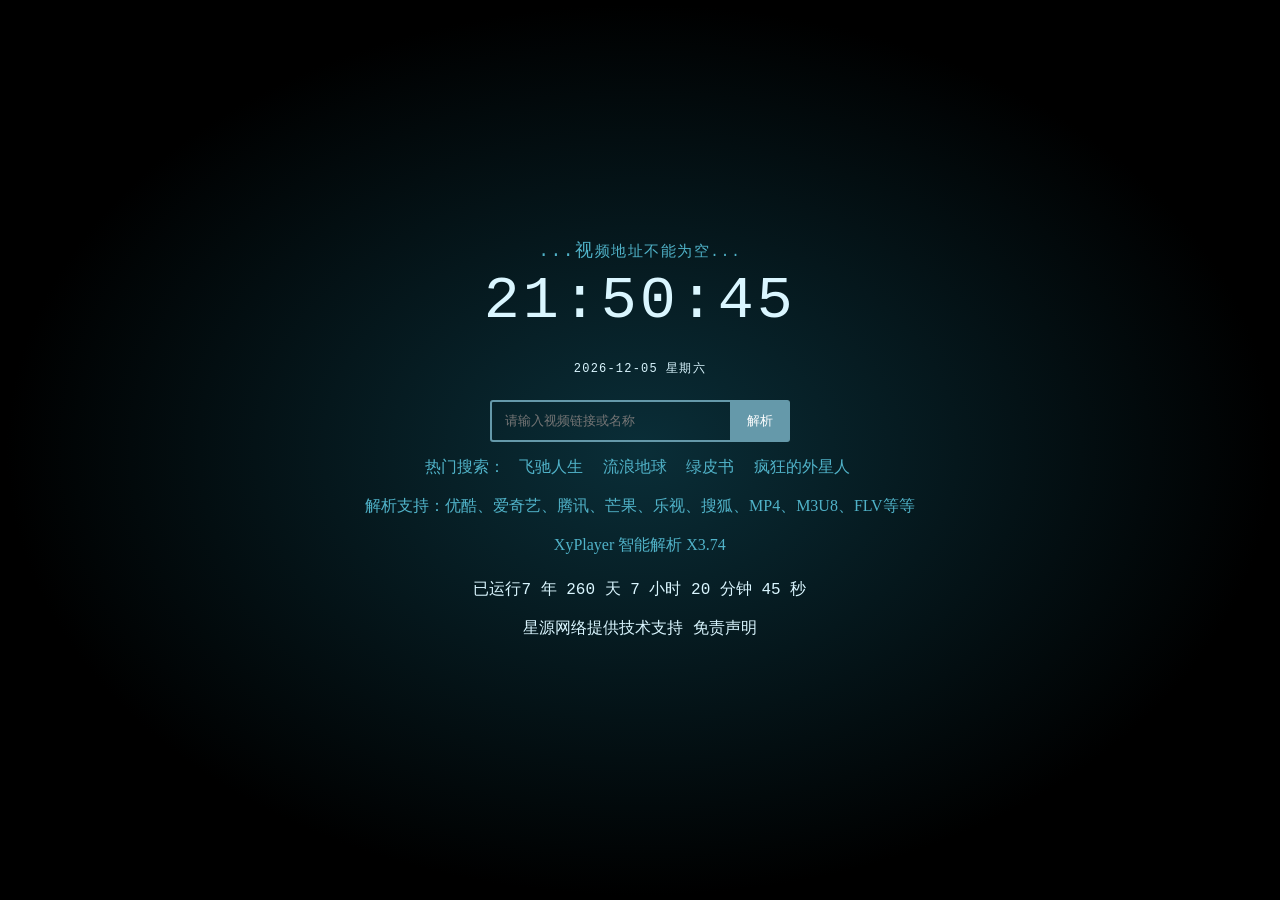
==== index.html @ cec32cd4 "Add files via upload" ====
﻿<!DOCTYPE html>
 <!--[if lt IE 7 ]><html class=ie6><![endif]--> <!--[if IE 7 ]><html class=ie7><![endif]--> <!--[if IE 8 ]><html class=ie8><![endif]--> <!--[if IE 9 ]><html class=ie9><![endif]--> <!--[if (gt IE 9)|!(IE)]><!--><html class=w3c><!--<![endif]-->       
<html><head>     
<meta http-equiv="Content-Type" content="text/html; charset=utf-8" />
<meta http-equiv="X-UA-Compatible" content="IE=edge,chrome=1" /> <meta name="renderer" content="webkit" />
<meta name="viewport" content="width=device-width, initial-scale=1.0, maximum-scale=1.0, user-scalable=0" />
<meta http-equiv="pragma" content="no-cache" /><meta http-equiv="expires" content="0" />
<meta name="keywords" content="vip视频解析,vip视频在线解析,vip解析,万能vip视频解析,vip视频全能解析,vip视频,手机vip视频解析,手机在线解析vip视频,优酷vip解析,爱奇艺vip解析,腾讯vip解析,乐视vip解析,芒果vip解析" />
<meta name="description" content="XyPlayer 智能解析为您免费解析主流视频网站的VIP视频,支持爱奇艺、腾讯、优酷、乐视、芒果、搜狐、PPTV等等，可搜索最新的免费福利视频、电影和电视剧资源，欢迎使用！" />   
<title id="info">XyPlayer 智能解析 X3</title> 
<style>
html,body{overflow:hidden;  
width:100%;
height: 100%; 
margin: 0;
padding: 0;
}
</style>
</head>
<body>

 <script>
var _hmt = _hmt || [];
   (function() {
    var hm = document.createElement("script");
    hm.src = "https://hm.baidu.com/hm.js?dea6bad1057861a8f0ec2b6f8332eec1";
    var s = document.getElementsByTagName("script")[0]; 
    s.parentNode.insertBefore(hm,s);
})();
</script>
<script type="text/javascript" src="./js/xplayer.js"></script>
<script>
//updateInfo('?v='+v)
console.log("location.search内容："+playurl);
upInfo(wd,G_url,v,flag,playurl);
console.log("参数v1内容："+v);
console.log("参数wd1内容："+wd);
console.log("参数G_url1内容："+G_url);
function upInfo(namewd,nameurl,namev,nameflag,nameplayurl) {
       var zcf='./yunso';//./yunso.x.html
       //var zcs='./play/';
       var zcs='index2v.html';
       var wd=namewd;
       var G_url=nameurl;
       var v=namev;
       var flag=nameflag;
       var playurl=nameplayurl
console.log("参数v2内容："+v);
console.log("参数wd2内容："+wd);
console.log("参数G_url2内容："+G_url);
if(wd==="" && G_url==="" && v==="" && flag===""){
      updateInfo(zcf);
}else{  if(v!==""){updateInfo(zcf+'?v='+namev);}
      if(flag!==""){ updateInfo(zcs+nameplayurl); }
      if(wd!==""){ updateInfo(zcf+'?wd='+namewd); }
      if(G_url!==""){ updateInfo(zcf+'?url='+nameplayurl); }
    }
  }

function updateInfo(name) {

var sdurl=name;//+'?'+name+'='+name;

 var body = document.getElementsByTagName('body');       
            document.body.innerHTML += '<iframe width="100%" height="100%" src='+sdurl+' frameborder="0" border="0" marginwidth="0" marginheight="0" scrolling="no" allowfullscreen="allowfullscreen"  mozallowfullscreen="mozallowfullscreen"  msallowfullscreen="msallowfullscreen" oallowfullscreen="oallowfullscreen" webkitallowfullscreen="webkitallowfullscreen" ></iframe>';}
 /*
<div id="clock" style="position: static; left: 8.5px;">
<div id="main"></div>
<div class="clearfloat"></div>
<p class="date"></p>
<p class="time" id="time">12:11:02</p>
<p class="text" id="text">2019-04-30 星期二</p><br>
<div class="search bar6">
<form action="./" method="get">
<input id="wd" type="text" name="v" placeholder="请输入视频链接或名称" autocomplete="off"  onmouseover = "func(word)"  onmouseout = "func1(word)">
<button type="submit" id="btn"></button>
<!--<input type="submit" value="百度一下" id="btn">-->
<div id="word"   onmouseover = "func(this)"  onmouseout = "func1(this)" style="display: none;"></div>
</form>
 <div class="resou">
    <font face="verdana" style="color:#50b2c8;"> 热门搜索：</font>
        <a href="./?v=飞驰人生">飞驰人生</a>
       <a href="./?v=流浪地球">流浪地球</a>
       <a href="./?v=绿皮书">绿皮书</a>
       <a href="./?v=疯狂的外星人">疯狂的外星人</a>
   
 </div> 
    
    
<div>    
<br>
<font face="verdana" style="color:#50b2c8;">解析支持：优酷、爱奇艺、腾讯、芒果、乐视、搜狐、MP4、M3U8、FLV等等</font><br><br>
*/           
 </script>
<script type="text/javascript">
function GetRequest() {
            var url = location.search; //获取url中"?"符后的字串
            var theRequest = new Object();
            if (url.indexOf("?") != -1) {
                var str = url.substr(1);
                strs = str.split("&");
                for ( var i = 0; i < strs.length; i++) {
                    theRequest[strs[i].split("=")[0]] = unescape(strs[i].split("=")[1]);
                }
            }
            return theRequest;
        }
var Request=undefined;
Request=GetRequest();
var id=Request["flag"];
//?flag=1&type=zuidam3u8&id=53994&wd=双世宠妃2

 function getQuery(){
          let res = {},query=window.location.href.split(/\?(?!.*\?)/)[1];
          if(query){
            let arr =query.split("&");
            for(let i = 0, len = arr.length; i < len; i++){
              res[arr[i].split("=")[0]] = arr[i].split("=")[1]
            }
          }
          return res;
    }
   console.log(getQuery());//var obj1 = eval(ids);
</script>     
</body>
</html>
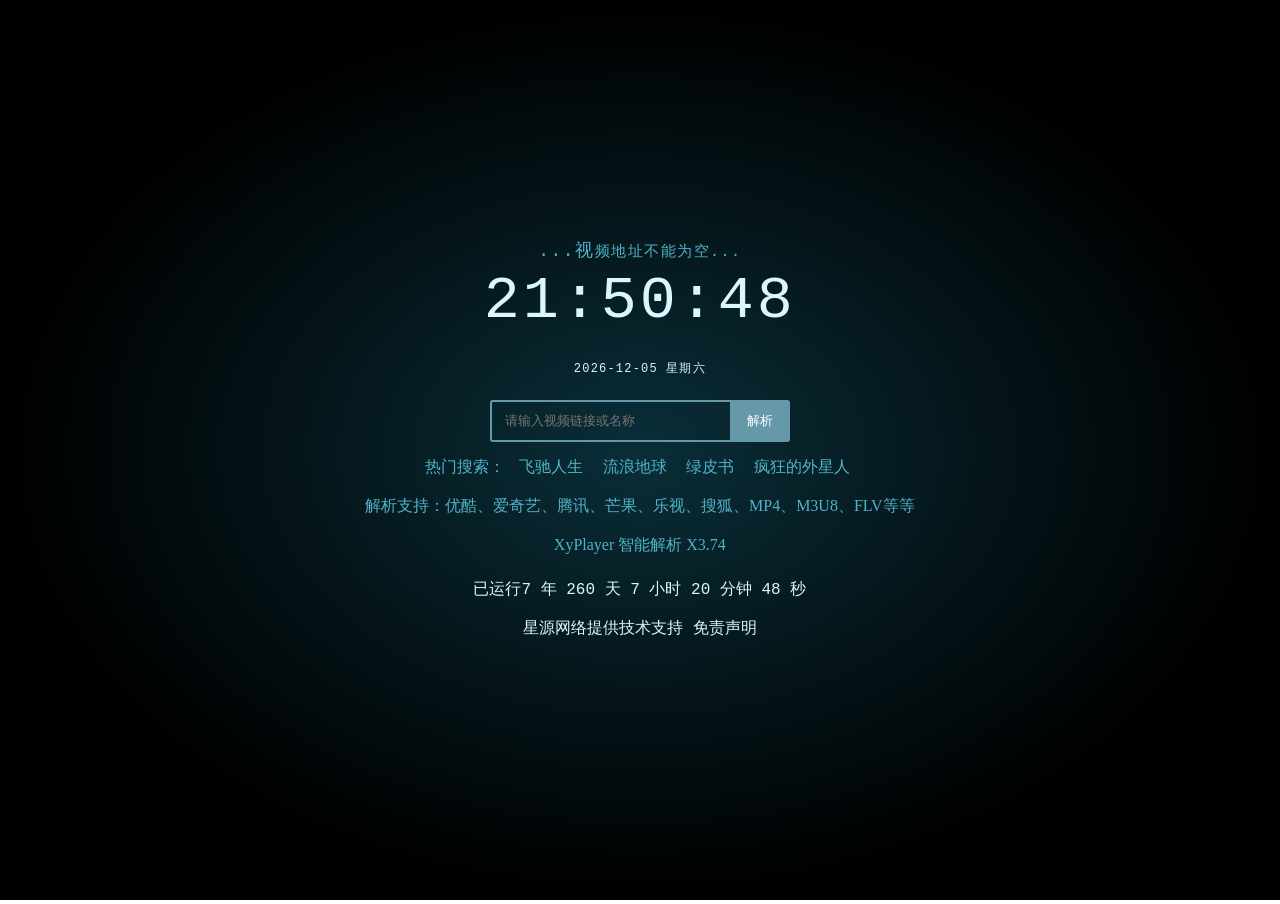
==== commit 9e2a3c1c: "Update index.html" ====
--- a/index.html
+++ b/index.html
@@ -39,7 +39,7 @@
 function upInfo(namewd,nameurl,namev,nameflag,nameplayurl) {
        var zcf='./yunso';//./yunso.x.html
        //var zcs='./play/';
-       var zcs='index2v.html';
+       var zcs='./yunplay';//index2v.html
        var wd=namewd;
        var G_url=nameurl;
        var v=namev;
@@ -123,4 +123,4 @@
    console.log(getQuery());//var obj1 = eval(ids);
 </script>     
 </body>
-</html>+</html>
